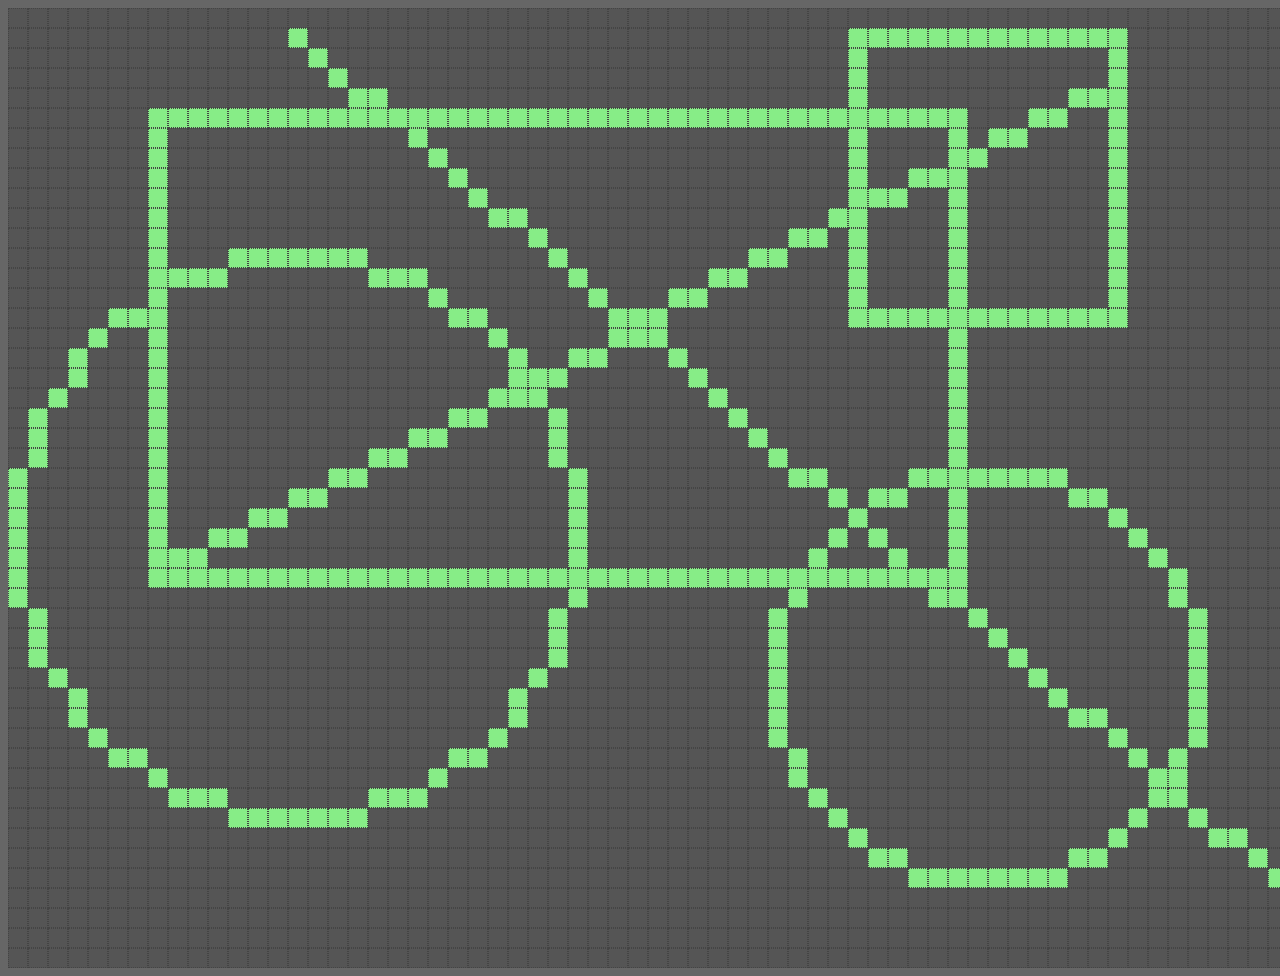
==== flood-fill/index.html @ a778f7d9 "started flood fill, cleaned up shunting yard" ====
<!DOCTYPE html>
<html lang="en">
<head>
  <meta charset="UTF-8">
  <meta name="viewport" content="width=device-width, initial-scale=1.0">
  <title>Flood-fill</title>
  <link rel="stylesheet" href="style.css">
</head>
<body>
  <div id="grid"></div>
  <script src="script.js"></script>
</body>
</html>
---- flood-fill/style.css ----
body {
  background-color: #666;
  color: #8b8;
  font-family: Arial, Helvetica, sans-serif;
}

#grid {
  display: grid;
  grid-template-columns: repeat(var(--GRID-WIDTH), max-content);
}

.cell {
  width: 20px;
  height: 20px;
  box-sizing: border-box;

  background-color: #555;
  border: 1px dotted #444;
}

.cell.image {
  background-color: #87ed87;
} 

.cell.set {
  background-color: #c99718;
} 

.cell.draw {
  background-color: #0cab04;
}
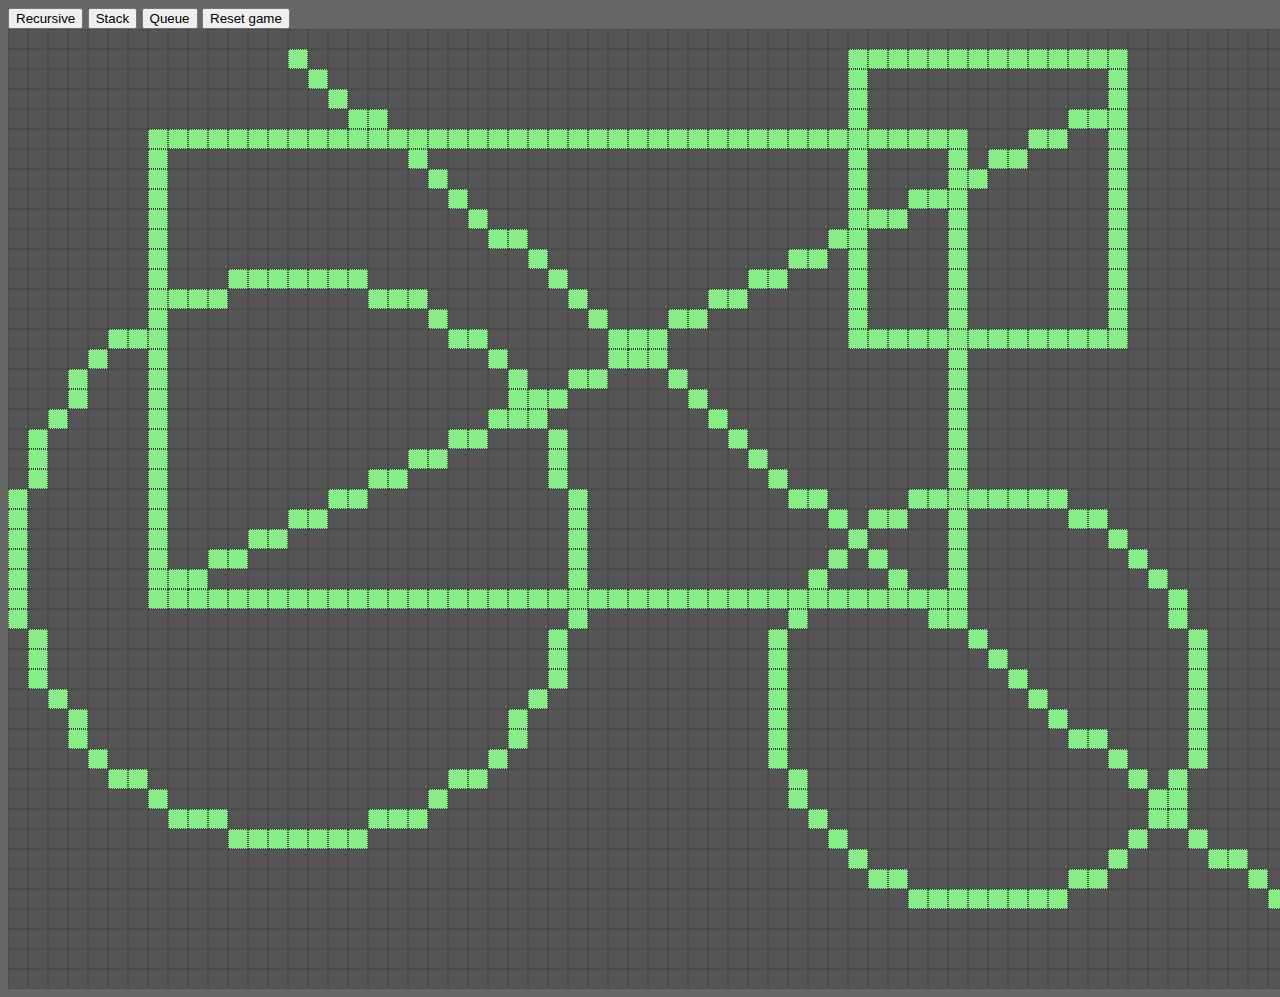
==== commit 285608c0: "Flood fill" ====
--- a/flood-fill/index.html
+++ b/flood-fill/index.html
@@ -7,7 +7,13 @@
   <link rel="stylesheet" href="style.css">
 </head>
 <body>
+  <div>
+    <button id="recursive-btn">Recursive</button>
+    <button id="stack-btn">Stack</button>
+    <button id="queue-btn">Queue</button>
+    <button id="reset-btn">Reset game</button>
+  </div>
   <div id="grid"></div>
-  <script src="script.js"></script>
+  <script src="script.js" type="module"></script>
 </body>
 </html>